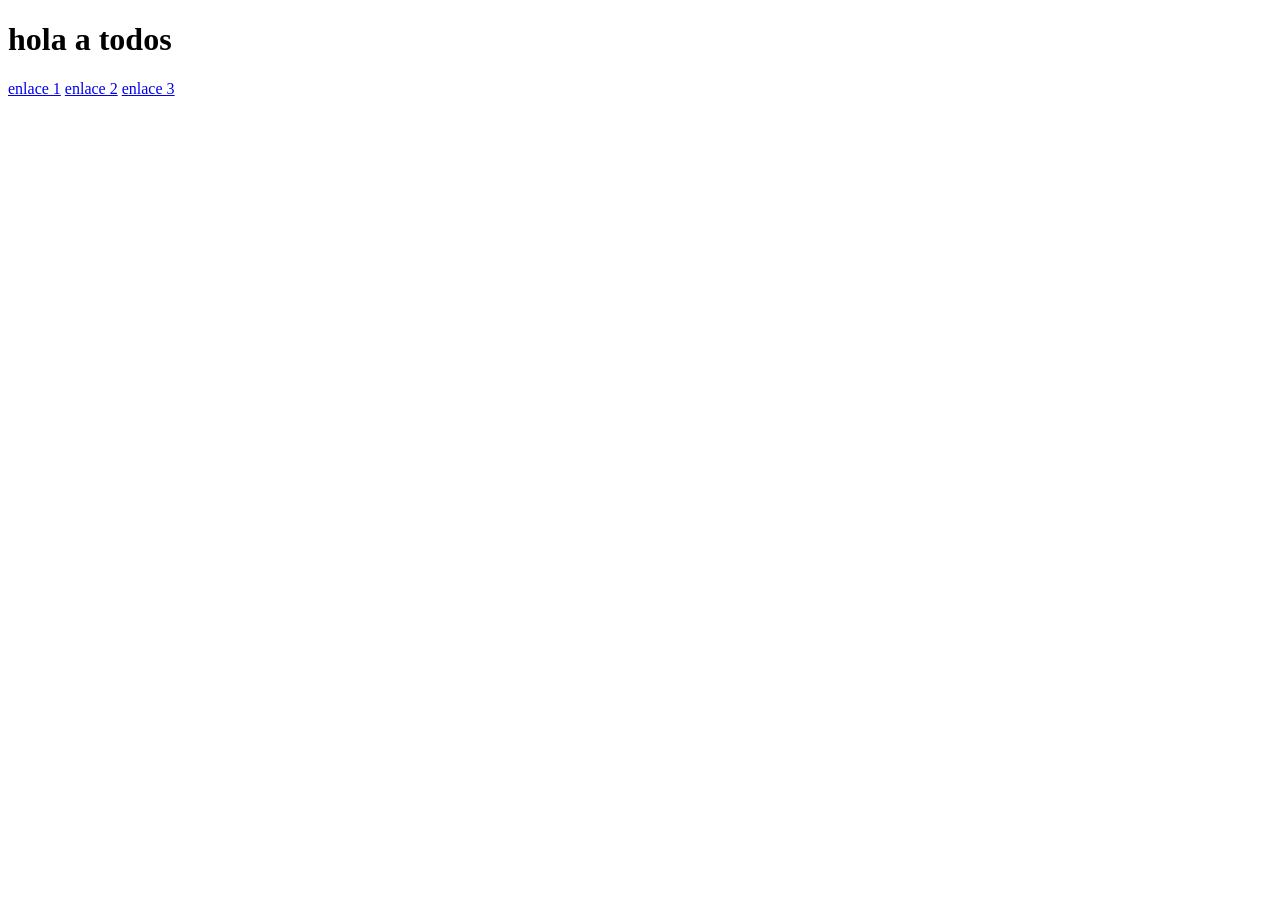
==== index.html @ fcb7e550 "Create index.html primer commit" ====
<!DOCTYPE html>
<html>
<head>
	<meta charset="utf-8">
	<meta http-equiv="X-UA-Compatible" content="IE=edge">
	<title></title>
	<link rel="stylesheet" href="">
</head>
<body>

	<h1>hola a todos</h1>
	<a href="#">enlace 1</a>
	<a href="#">enlace 2</a>
	<a href="#">enlace 3</a>

</body>
</html>
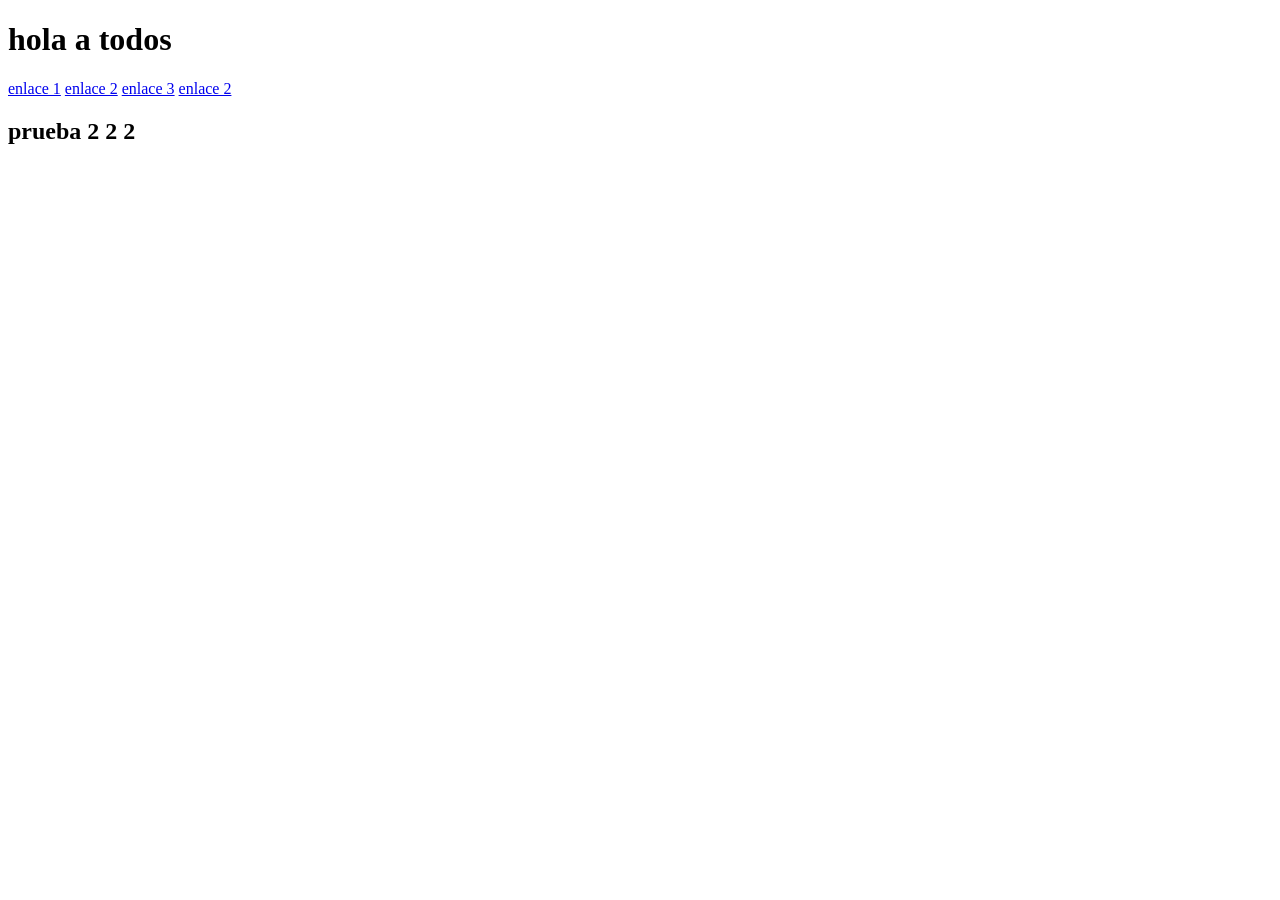
==== commit ff83380d: "Update index.html prueba 2 2" ====
--- a/index.html
+++ b/index.html
@@ -12,6 +12,8 @@
 	<a href="#">enlace 1</a>
 	<a href="#">enlace 2</a>
 	<a href="#">enlace 3</a>
+	<a href="#">enlace 2</a>
+	<h2>prueba 2 2  2</h2>
 
 </body>
 </html>
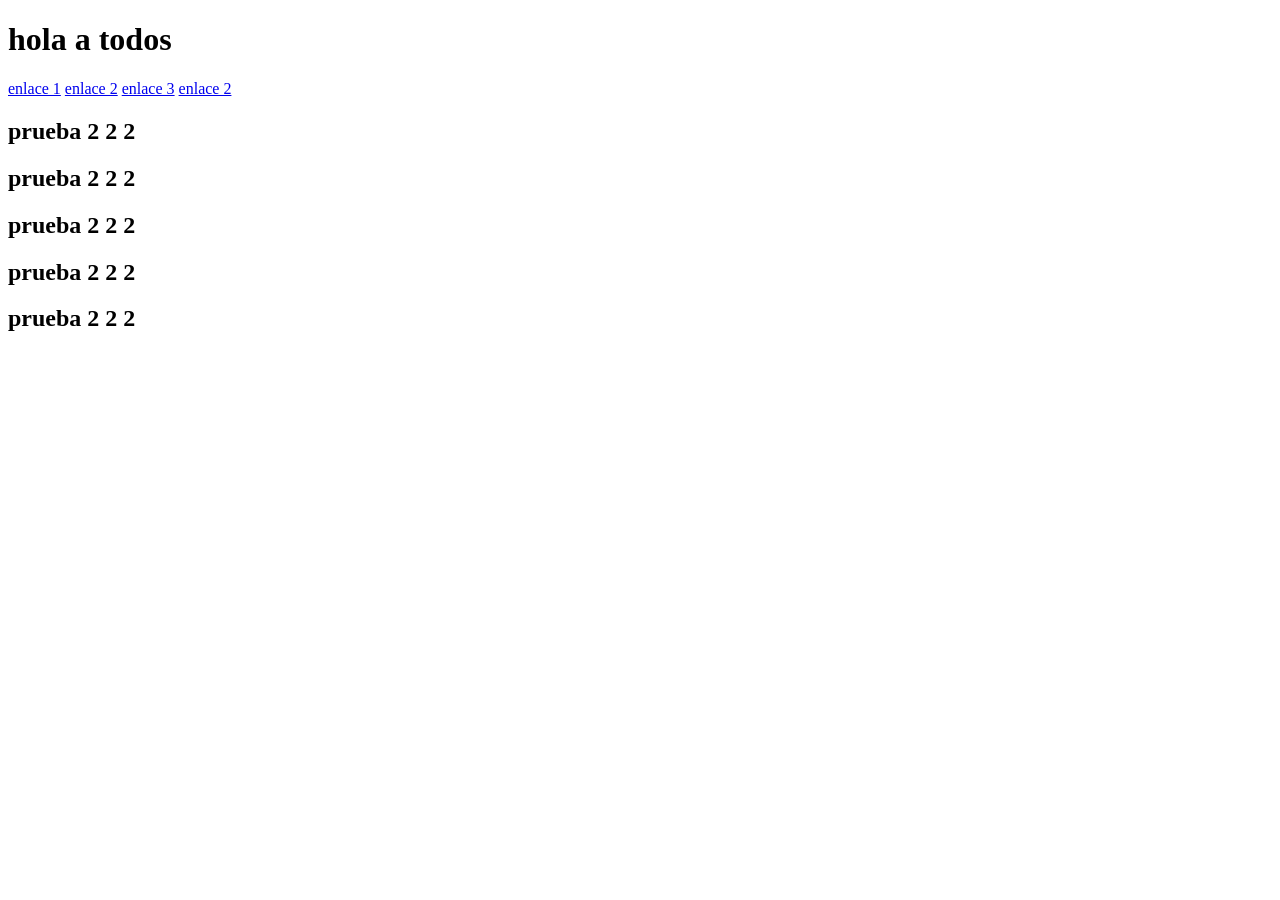
==== commit f175ba81: "agrege cosas" ====
--- a/index.html
+++ b/index.html
@@ -14,6 +14,10 @@
 	<a href="#">enlace 3</a>
 	<a href="#">enlace 2</a>
 	<h2>prueba 2 2  2</h2>
+	<h2>prueba 2 2  2</h2>
+	<h2>prueba 2 2  2</h2>
+	<h2>prueba 2 2  2</h2>
+	<h2>prueba 2 2  2</h2>
 
 </body>
 </html>
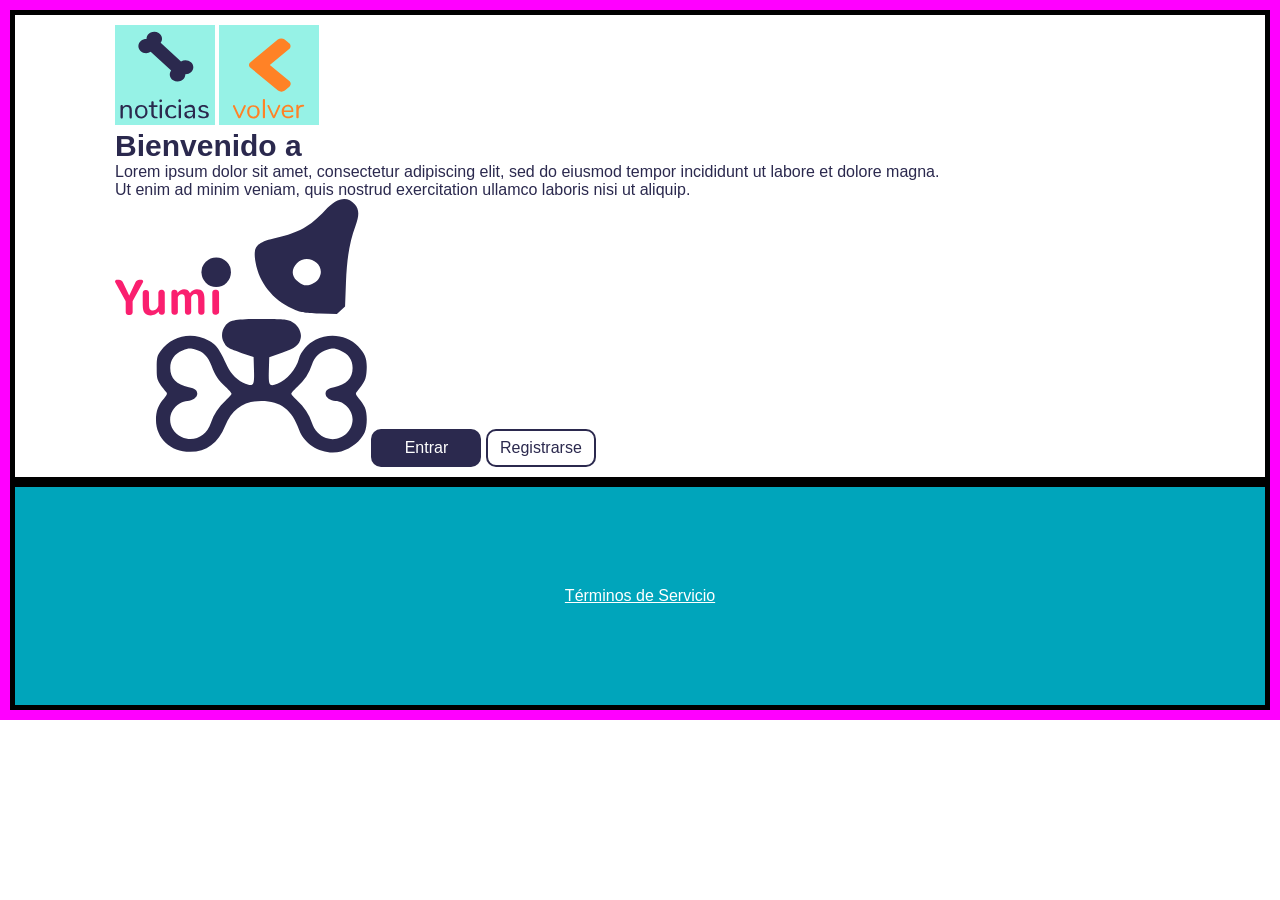
==== commit 83cfda37: "index estructura html" ====
--- a/index.html
+++ b/index.html
@@ -4,20 +4,31 @@
 	<meta charset="utf-8">
 	<meta http-equiv="X-UA-Compatible" content="IE=edge">
 	<title></title>
-	<link rel="stylesheet" href="">
+	<link rel="stylesheet" href="./css/style.css">
 </head>
 <body>
+	<div class="wrap">
 
-	<h1>hola a todos</h1>
-	<a href="#">enlace 1</a>
-	<a href="#">enlace 2</a>
-	<a href="#">enlace 3</a>
-	<a href="#">enlace 2</a>
-	<h2>prueba 2 2  2</h2>
-	<h2>prueba 2 2  2</h2>
-	<h2>prueba 2 2  2</h2>
-	<h2>prueba 2 2  2</h2>
-	<h2>prueba 2 2  2</h2>
+		<section class="block1">
 
+			<a href="" class="icon btn-a btn-news"></a>
+			<a href="" class="icon btn-a btn-back1"></a>
+
+			<h2>Bienvenido a</h2>
+			<p>Lorem ipsum dolor sit amet, consectetur adipiscing elit, sed do eiusmod tempor incididunt ut labore et dolore magna.</p>
+			<p>Ut enim ad minim veniam, quis nostrud exercitation ullamco laboris nisi ut aliquip.</p>
+
+			<img class="logo-v1" src="./img/element/logo.svg" alt="">
+
+			<a class="btn-1a" href="">Entrar</a>
+			<a class="btn-1b" href="">Registrarse</a>
+
+		</section>
+
+		<section class="block2">
+			<a class="link-1" href="">Términos de Servicio</a>
+		</section>
+
+	</div>
 </body>
 </html>
--- a/css/style.css
+++ b/css/style.css
@@ -0,0 +1,370 @@
+
+/*
+
+#2B294E morado
+#FA1F6F magenta
+#00A5BB cian
+#FF8226 naranja
+
+*/
+
+*{
+	margin:0;
+	padding:0;
+	border:0;
+	/*font-size: 0;*/
+	transition: all 0.3s ease;
+}
+
+body{
+	position: relative;
+	display: block;
+	width: auto;
+	background-color: #ffffff;
+	/*font-size: 0;*/
+	font-family: 'Nunito', sans-serif;
+	color: #2B294E;
+}
+
+h1{font-size: 40px;}
+h2{font-size: 30px;}
+h3{font-size: 26px;}
+h4{font-size: 20px;}
+h5{font-size: 16px;}
+h6{font-size: 14px;}
+
+p{font-size: 16px;}
+
+
+a{
+	color: #FA1F6F;
+	text-decoration: none;
+}
+
+a:hover{
+}
+
+
+input{
+	cursor: pointer;
+}
+
+.link-1{
+	color: #fff;
+	text-decoration: underline;
+}
+
+.link-1:hover{
+	color: #FA1F6F;
+}
+
+
+hr{
+	height: 1px;
+	background-color: #000;
+	margin: 20px;
+}
+
+
+.btn-1a{
+	position: relative;
+	display: inline-block;
+	width: 110px;
+	text-align: center;
+	padding: 10px 0;
+	font-size: 16px;
+	border-radius: 10px;
+	color: #fff;
+	background-color: #2B294E;
+}
+
+.btn-1a:hover{
+	background-color: #0F0E1E;
+}
+
+.btn-2a{
+	position: relative;
+	display: inline-block;
+	width: 110px;
+	text-align: center;
+	padding: 10px 0;
+	font-size: 16px;
+	border-radius: 10px;
+	color: #fff;
+	background-color: #FF8226;
+}
+
+.btn-2a:hover{
+	background-color: #A95517;
+}
+
+
+.btn-1b{
+	position: relative;
+	display: inline-block;
+	width: 110px;
+	text-align: center;
+	padding: 10px 0;
+	font-size: 16px;
+	border-radius: 10px;
+	color: #2B294E;
+	box-shadow: 0 0 0 2px #2B294E inset;
+}
+
+.btn-1b:hover{
+	color: #0F0E1E;
+	box-shadow: 0 0 0 4px #0F0E1E inset;
+}
+
+
+.btn-go{
+	position: relative;
+	display: inline-block;
+	padding: 20px 24px;
+	text-transform: uppercase;
+	font-size: 16px;
+	border-radius: 10px;
+	color: #fff;
+	background-color: #FA1F6F;
+}
+
+.btn-go:hover{
+	transform: scale(1.1,1.1);
+}
+
+
+
+.logo-v2{
+	background-color: #000;
+}
+
+/* icon base - - - - - */
+
+
+.icon{
+	position: relative;
+	display: inline-block;
+	background-size: 100% 100%;
+	background-position: center center;
+	background-color: #96F2E6;
+
+}
+
+.btn-a{
+	width: 100px;
+	height: 100px;
+}
+
+
+.btn-b{
+	width: 100px;
+	height: 100px;
+}
+
+/* menu a - - - - - */
+
+.btn-place      { background-image: url(../img/element/icon-menu-a-place.svg);}
+.btn-place:hover{ background-image: url(../img/element/icon-menu-a-place-hover.svg);}
+
+.btn-promo      { background-image: url(../img/element/icon-menu-a-promo.svg);}
+.btn-promo:hover{ background-image: url(../img/element/icon-menu-a-promo-hover.svg);}
+
+.btn-profile      { background-image: url(../img/element/icon-menu-a-profile.svg);}
+.btn-profile:hover{ background-image: url(../img/element/icon-menu-a-profile-hover.svg);}
+
+.btn-back2      { background-image: url(../img/element/icon-menu-a-back2.svg);}
+.btn-back2:hover{ background-image: url(../img/element/icon-menu-a-back2-hover.svg);}
+
+.btn-back1      { background-image: url(../img/element/icon-menu-a-back1.svg);}
+.btn-back1:hover{ background-image: url(../img/element/icon-menu-a-back1-hover.svg);}
+
+/* menu b - - - - - */
+
+.btn-walk      { background-image: url(../img/element/icon-menu-b-walk.svg);}
+.btn-walk:hover{ background-image: url(../img/element/icon-menu-b-walk-hover.svg);}
+
+.btn-taxi      { background-image: url(../img/element/icon-menu-b-taxi.svg);}
+.btn-taxi:hover{ background-image: url(../img/element/icon-menu-b-taxi-hover.svg);}
+
+.btn-car      { background-image: url(../img/element/icon-menu-b-car.svg);}
+.btn-car:hover{ background-image: url(../img/element/icon-menu-b-car-hover.svg);}
+
+.btn-bus      { background-image: url(../img/element/icon-menu-b-bus.svg);}
+.btn-bus:hover{ background-image: url(../img/element/icon-menu-b-bus-hover.svg);}
+
+/* menu social - - - - - */
+
+.btn-social{
+	width: 100px;
+	height: 100px;
+}
+
+.btn-twitter      { background-image: url(../img/element/icon-social-twitter.svg);}
+.btn-twitter:hover{ background-image: url(../img/element/icon-social-twitter-hover.svg);}
+
+.btn-instagram      { background-image: url(../img/element/icon-social-instagram.svg);}
+.btn-instagram:hover{ background-image: url(../img/element/icon-social-instagram-hover.svg);}
+
+.btn-facebook      { background-image: url(../img/element/icon-social-facebook.svg);}
+.btn-facebook:hover{ background-image: url(../img/element/icon-social-facebook-hover.svg);}
+
+
+/* menu extras and icons - - - - - */
+
+.btn-news {
+	width: 100px;
+	height: 100px;
+	background-image: url(../img/element/icon-extra-news.svg);
+}
+
+.btn-news:hover{
+	background-image: url(../img/element/icon-extra-news-hover.svg);
+}
+
+.btn-close{
+	width: 100px;
+	height: 100px;
+	background-image: url(../img/element/icon-extra-close.svg);
+}
+
+.btn-close:hover{
+	background-image: url(../img/element/icon-extra-close-hover.svg);
+}
+
+.icon-star-stroke{
+	width: 100px;
+	height: 100px;
+	background-image: url(../img/element/icon-extra-star-stroke.svg);
+}
+
+.icon-star-fill{
+	width: 100px;
+	height: 100px;
+	background-image: url(../img/element/icon-extra-star-fill.svg);
+}
+
+.icon-search{
+	width: 100px;
+	height: 100px;
+	background-image: url(../img/element/icon-extra-search.svg);
+}
+
+.icon-eye{
+	width: 100px;
+	height: 100px;
+	background-image: url(../img/element/icon-extra-eye.svg);
+}
+
+img{
+	/*width: 100%;*/
+}
+
+
+
+
+
+
+/*
+	#2B294E morado
+	#FA1F6F magenta
+	#00A5BB cian
+	#FF8226 naranja
+
+*/
+
+.form-1{
+	width: 300px;
+	border: 1px solid #eee;
+	padding: 10px;
+}
+
+
+input.field-1a{
+	margin-bottom: 30px;
+	color: #FA1F6F;
+	border-bottom: 1px solid #2B294E;
+	width: 100%;
+}
+
+input.field-1a::placeholder{
+	color: #FA1F6F;
+	opacity: 0.7;
+}
+
+
+
+
+label.tag-1a{
+	position: relative;
+	display: block;
+}
+
+
+
+
+
+.title-2{
+	color: #00A5BB;
+}
+
+
+
+
+
+
+
+
+
+
+
+
+
+/*
+
+#2B294E morado
+#FA1F6F magenta
+#00A5BB cian
+#FF8226 naranja
+
+*/
+
+.wrap{
+	position: relative;
+	display: block;
+	border: 10px solid #f0f;
+}
+
+
+.menu-a{
+	background-color: #FA1F6F;
+}
+
+
+
+
+
+
+.block1{
+	position: relative;
+	display: block;
+	padding: 10px 100px;
+	background-color: #ffffff;
+	border: 5px solid #000;
+}
+
+
+.block2{
+	position: relative;
+	display: block;
+	padding: 100px 50px;
+	background-color: #00A5BB;
+	border: 5px solid #000;
+	text-align: center;
+}
+
+
+
+
+
+
+
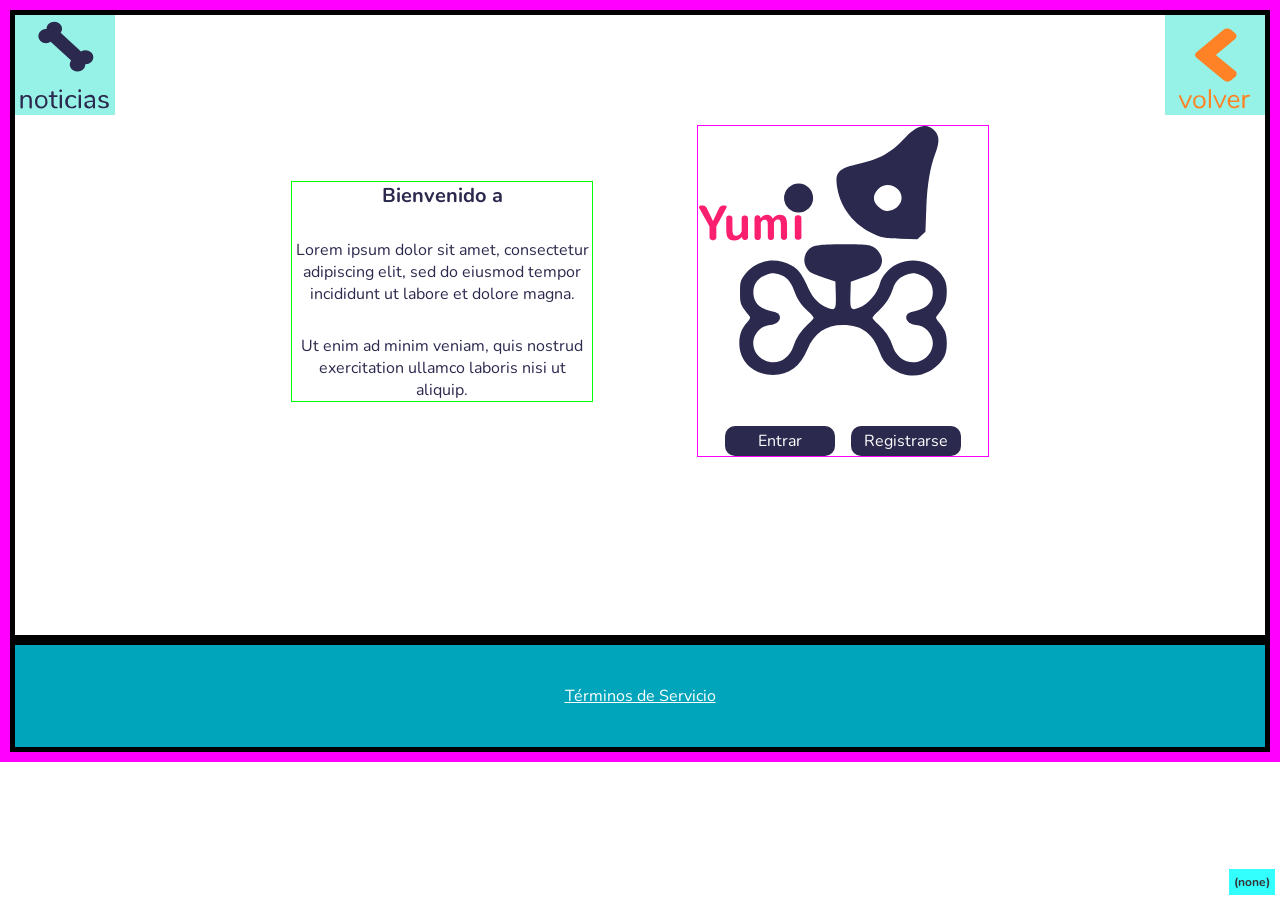
==== commit a5f8b838: "web-bienvenida dev web-bienvenida" ====
--- a/index.html
+++ b/index.html
@@ -5,24 +5,25 @@
 	<meta http-equiv="X-UA-Compatible" content="IE=edge">
 	<title></title>
 	<link rel="stylesheet" href="./css/style.css">
+	<link href="https://fonts.googleapis.com/css2?family=Nunito:ital,wght@0,200;0,400;0,800;1,200;1,400;1,800&display=swap" rel="stylesheet">
 </head>
 <body>
+	<div class="respo"></div>
 	<div class="wrap">
 
 		<section class="block1">
-
 			<a href="" class="icon btn-a btn-news"></a>
 			<a href="" class="icon btn-a btn-back1"></a>
-
-			<h2>Bienvenido a</h2>
-			<p>Lorem ipsum dolor sit amet, consectetur adipiscing elit, sed do eiusmod tempor incididunt ut labore et dolore magna.</p>
-			<p>Ut enim ad minim veniam, quis nostrud exercitation ullamco laboris nisi ut aliquip.</p>
-
-			<img class="logo-v1" src="./img/element/logo.svg" alt="">
-
-			<a class="btn-1a" href="">Entrar</a>
-			<a class="btn-1b" href="">Registrarse</a>
-
+			<div class="sub-block-1">
+				<h2>Bienvenido a</h2>
+				<p>Lorem ipsum dolor sit amet, consectetur adipiscing elit, sed do eiusmod tempor incididunt ut labore et dolore magna.</p>
+				<p>Ut enim ad minim veniam, quis nostrud exercitation ullamco laboris nisi ut aliquip.</p>
+			</div>
+			<div class="sub-block-2">
+				<img class="logo-v1" src="./img/element/logo.svg" alt="">
+				<a class="btn-1a" href="">Entrar</a>
+				<a class="btn-1a" href="">Registrarse</a>
+			</div>
 		</section>
 
 		<section class="block2">
--- a/css/style.css
+++ b/css/style.css
@@ -27,11 +27,11 @@
 }
 
 h1{font-size: 40px;}
-h2{font-size: 30px;}
-h3{font-size: 26px;}
-h4{font-size: 20px;}
-h5{font-size: 16px;}
-h6{font-size: 14px;}
+h2{font-size: 20px;}
+h3{font-size: 18px;}
+h4{font-size: 16px;}
+h5{font-size: 14px;}
+h6{font-size: 13px;}
 
 p{font-size: 16px;}
 
@@ -71,7 +71,7 @@
 	display: inline-block;
 	width: 110px;
 	text-align: center;
-	padding: 10px 0;
+	padding: 4px 0;
 	font-size: 16px;
 	border-radius: 10px;
 	color: #fff;
@@ -87,7 +87,7 @@
 	display: inline-block;
 	width: 110px;
 	text-align: center;
-	padding: 10px 0;
+	padding: 4px 0;
 	font-size: 16px;
 	border-radius: 10px;
 	color: #fff;
@@ -104,7 +104,7 @@
 	display: inline-block;
 	width: 110px;
 	text-align: center;
-	padding: 10px 0;
+	padding: 4px 0;
 	font-size: 16px;
 	border-radius: 10px;
 	color: #2B294E;
@@ -175,6 +175,7 @@
 .btn-back2      { background-image: url(../img/element/icon-menu-a-back2.svg);}
 .btn-back2:hover{ background-image: url(../img/element/icon-menu-a-back2-hover.svg);}
 
+.btn-back1{ position: absolute; top: 0; right: 0; }
 .btn-back1      { background-image: url(../img/element/icon-menu-a-back1.svg);}
 .btn-back1:hover{ background-image: url(../img/element/icon-menu-a-back1-hover.svg);}
 
@@ -212,6 +213,9 @@
 /* menu extras and icons - - - - - */
 
 .btn-news {
+	position: absolute;
+	top: 0;
+	left: 0;
 	width: 100px;
 	height: 100px;
 	background-image: url(../img/element/icon-extra-news.svg);
@@ -342,29 +346,300 @@
 
 
 
-
-
 .block1{
 	position: relative;
 	display: block;
 	padding: 10px 100px;
 	background-color: #ffffff;
 	border: 5px solid #000;
+	text-align: center;
+	height: 600px;
+	overflow: hidden;
 }
 
 
 .block2{
 	position: relative;
 	display: block;
-	padding: 100px 50px;
+	padding: 40px 50px;
 	background-color: #00A5BB;
 	border: 5px solid #000;
 	text-align: center;
 }
 
-
-
-
-
-
-
+.sub-block-1{
+	border: 1px solid #0f0;
+	display: inline-block;
+	position: relative;
+	vertical-align: middle;
+	margin: 100px 50px 0;
+}
+
+.sub-block-2{
+	border: 1px solid #f0f;
+	display: inline-block;
+	position: relative;
+	vertical-align: middle;
+	margin: 100px 50px 0;
+}
+
+.sub-block-1 p {
+	max-width: 300px;
+	margin-top: 30px;
+}
+
+
+.sub-block-2 .btn-1a {
+	width: 110px;
+	margin: 30px 6px 0;
+}
+
+.sub-block-2 .logo-v1{
+	display: block;
+	width: 250px;
+	height: 250px;
+	margin-bottom: 20px;
+	margin-right: 40px;
+}
+
+
+
+
+
+
+
+
+
+
+
+
+
+
+
+
+
+
+
+
+
+
+
+
+
+
+
+
+
+
+
+
+
+/* media queries */
+
+
+
+
+
+
+
+
+
+
+
+
+
+
+
+
+
+
+
+
+/* @media Media queries - - - - - - - - - - - - - - - - - - - - */
+
+.respo:before {z-index:1000;width:auto;bottom:5px;right:5px;position: fixed;padding: 5px;color:#000;font-size: 12px;font-weight: 700;transition: all 1s ease;opacity: 0.8;}
+.respo:before {content: "(none)";background: cyan;}
+
+/* 980px min - Large desktop - - - - - - - - - - */
+@media (min-width: 980px) {
+
+}
+
+/* 980px max - Large desktop - - - - - - - - - - */
+@media (max-width: 980px) {
+	.respo:before {content: "(max-width: 980px)";background:magenta;}
+
+	.page{
+		left: 5%;
+		margin-left: 0;
+		width: 90%;
+	}
+
+}
+
+/* 980px max - portrait */
+@media (max-width: 980px) and (orientation:portrait) {
+	.respo:before {content: "(max-width: 980px portrait)";transform: rotate(90deg); transform-origin: top right;}
+
+}
+
+/* 980px max - landscape */
+@media (max-width: 980px) and (orientation:landscape) {
+	.respo:before {content: "(max-width: 980px landscape)";transform: rotate(0deg);}
+
+}
+
+/* 768px max - Landscape phone to portrait tablet - - - - - - - - - - */
+@media (max-width: 768px) {
+	.respo:before {content: "(max-width: 768px)"; background: yellow;}
+
+	html {
+		font-size: 16px;
+	}
+
+	.illus{
+		display: block;
+		width: 100%;
+	}
+
+	.col_50{
+		display: block;
+		left: 0;
+		margin: 0 auto;
+		position: relative;
+		text-align: center;
+		width: 100%;
+	}
+
+	.col_50 p{
+		display: block;
+		left: 0;
+		margin: 0 auto;
+		position: relative;
+		text-align: center;
+	}
+
+	.three .vid{
+		height: 400px;
+	}
+
+	.list_one li{
+		margin: 10px auto;
+		text-align: center;
+	}
+
+	.logo_l{
+		left: 0;
+		margin-left: 0;
+		width: 100%;
+	}
+
+	.more{
+		height: 100px;
+		left: 10%;
+		margin-bottom: 50px;
+		margin-left: 0;
+		margin-top: 50px;
+		padding: 1%;
+		width: 80%;
+	}
+
+	.more a{
+		font-size: 32px;
+		font-weight: 700;
+		left: 50px;
+		top: 0;
+	}
+
+	.more a:hover{
+		font-size: 42px;
+		left: 10px;
+		top: 10px;
+	}
+
+}
+
+/* 768px max - portrait */
+@media (max-width: 768px) and (orientation:portrait) {
+	.respo:before {content: "(max-width: 768px portrait)"; transform: rotate(90deg); transform-origin: top right;}
+}
+
+/* 768px max - landscape */
+@media (max-width: 768px) and (orientation:landscape) {
+	.respo:before {content: "(max-width: 768px landscape)"; transform: rotate(0deg);}
+}
+
+
+
+
+
+
+
+/* 480px Landscape phones and down - - - - - - - - - - - - - - - - - - - - */
+@media (max-width: 480px) {
+	.respo:before { content: "(max-width: 480px)"; background: grey;}
+
+	html {
+		font-size: 18px;
+	}
+
+	.illus{
+		display: block;
+		height: auto;
+		text-align: left;
+		width: 100%;
+	}
+
+	.photo{
+		display: block;
+		height: auto;
+		position: relative;
+		width: 100%;
+	}
+
+	.photo a img{
+		display: block;
+		height: auto;
+		position: relative;
+		width: 100%;
+	}
+
+	.der .descrip,
+	.izq .descrip{
+		display: block;
+		height: auto;
+		left: 0;
+		margin-bottom: -30px;
+		margin: 0;
+		padding: 10px;
+		position: relative;
+		top: 0;
+		width: 100%;
+	}
+
+	.illus.der{
+		text-align: right;
+	}
+
+	.col_50{
+		width: 100%;
+
+	}
+
+	header .page{
+		padding-bottom: 200px;
+	}
+
+}
+
+/* 480px max - portrait */
+@media (max-width: 480px) and (orientation:portrait) {
+	.respo:before {content: "(max-width: 480px portrait)"; transform: rotate(90deg); transform-origin: top right;}
+}
+
+/* 480px max - landscape */
+@media (max-width: 480px) and (orientation:landscape) {
+	.respo:before {content: "(max-width: 480px landscape)";transform: rotate(0deg);}
+}
+
+/* END - - - - - - - - - - - - - - - - - - - - */
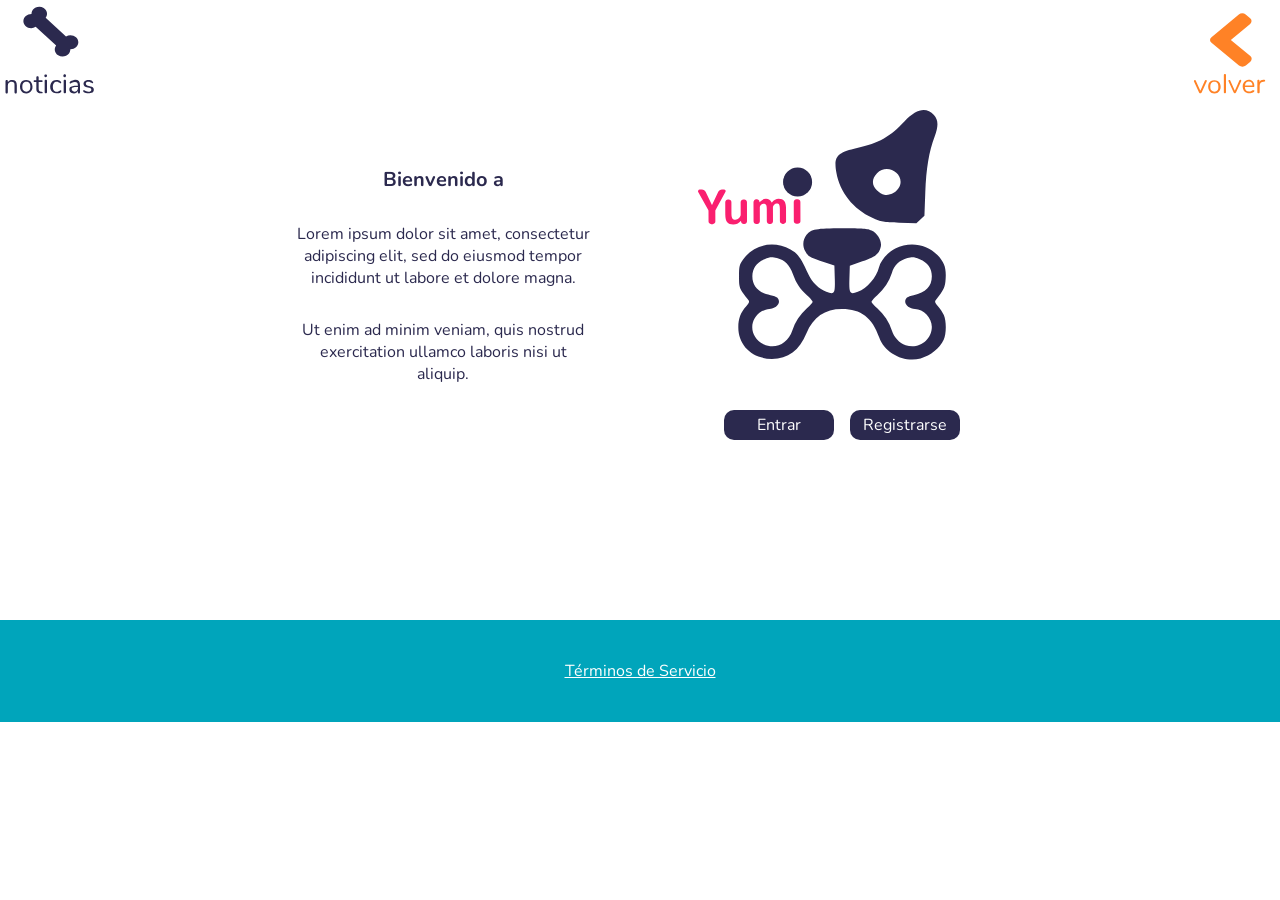
==== commit f085a259: "separé estilo de desarrollo de la hoja de estilo principal" ====
--- a/index.html
+++ b/index.html
@@ -5,28 +5,33 @@
 	<meta http-equiv="X-UA-Compatible" content="IE=edge">
 	<title></title>
 	<link rel="stylesheet" href="./css/style.css">
+	<!-- <link rel="stylesheet" href="./css/dev.css"> -->
 	<link href="https://fonts.googleapis.com/css2?family=Nunito:ital,wght@0,200;0,400;0,800;1,200;1,400;1,800&display=swap" rel="stylesheet">
 </head>
 <body>
 	<div class="respo"></div>
 	<div class="wrap">
 
-		<section class="block1">
+		<section class="area1">
 			<a href="" class="icon btn-a btn-news"></a>
 			<a href="" class="icon btn-a btn-back1"></a>
-			<div class="sub-block-1">
+			<div class="block1">
 				<h2>Bienvenido a</h2>
 				<p>Lorem ipsum dolor sit amet, consectetur adipiscing elit, sed do eiusmod tempor incididunt ut labore et dolore magna.</p>
 				<p>Ut enim ad minim veniam, quis nostrud exercitation ullamco laboris nisi ut aliquip.</p>
+
+				<div class="slide">
+					
+				</div>
 			</div>
-			<div class="sub-block-2">
+			<div class="block2">
 				<img class="logo-v1" src="./img/element/logo.svg" alt="">
 				<a class="btn-1a" href="">Entrar</a>
 				<a class="btn-1a" href="">Registrarse</a>
 			</div>
 		</section>
 
-		<section class="block2">
+		<section class="area2">
 			<a class="link-1" href="">Términos de Servicio</a>
 		</section>
 
--- a/css/style.css
+++ b/css/style.css
@@ -14,6 +14,7 @@
 	border:0;
 	/*font-size: 0;*/
 	transition: all 0.3s ease;
+
 }
 
 body{
@@ -25,6 +26,7 @@
 	font-family: 'Nunito', sans-serif;
 	color: #2B294E;
 }
+
 
 h1{font-size: 40px;}
 h2{font-size: 20px;}
@@ -146,7 +148,6 @@
 	display: inline-block;
 	background-size: 100% 100%;
 	background-position: center center;
-	background-color: #96F2E6;
 
 }
 
@@ -258,6 +259,27 @@
 	height: 100px;
 	background-image: url(../img/element/icon-extra-eye.svg);
 }
+
+
+
+
+
+/* - - - - - - - - - - - */
+
+.btn-slide{
+	position: relative;
+	display: inline;
+	width: 20px;
+	height: 20px;
+	margin: 20px;
+}
+
+.btn-twitter      { background-image: url(../img/element/icon-social-twitter.svg);}
+.btn-twitter:hover{ background-image: url(../img/element/icon-social-twitter-hover.svg);}
+
+/* - - - - - - - - - - - */
+
+
 
 img{
 	/*width: 100%;*/
@@ -335,66 +357,59 @@
 .wrap{
 	position: relative;
 	display: block;
-	border: 10px solid #f0f;
 }
 
 
 .menu-a{
-	background-color: #FA1F6F;
-}
-
-
-
-
-.block1{
+}
+
+
+
+
+.area1{
 	position: relative;
 	display: block;
 	padding: 10px 100px;
-	background-color: #ffffff;
-	border: 5px solid #000;
 	text-align: center;
 	height: 600px;
 	overflow: hidden;
 }
 
 
-.block2{
+.area2{
 	position: relative;
 	display: block;
 	padding: 40px 50px;
 	background-color: #00A5BB;
-	border: 5px solid #000;
 	text-align: center;
 }
 
-.sub-block-1{
-	border: 1px solid #0f0;
+.block1{
 	display: inline-block;
 	position: relative;
 	vertical-align: middle;
 	margin: 100px 50px 0;
 }
 
-.sub-block-2{
-	border: 1px solid #f0f;
+.block2{
 	display: inline-block;
 	position: relative;
 	vertical-align: middle;
 	margin: 100px 50px 0;
 }
 
-.sub-block-1 p {
+.block1 p {
 	max-width: 300px;
 	margin-top: 30px;
 }
 
 
-.sub-block-2 .btn-1a {
+.block2 .btn-1a {
 	width: 110px;
 	margin: 30px 6px 0;
 }
 
-.sub-block-2 .logo-v1{
+.block2 .logo-v1{
 	display: block;
 	width: 250px;
 	height: 250px;
@@ -431,215 +446,3 @@
 
 
 
-
-
-
-/* media queries */
-
-
-
-
-
-
-
-
-
-
-
-
-
-
-
-
-
-
-
-
-/* @media Media queries - - - - - - - - - - - - - - - - - - - - */
-
-.respo:before {z-index:1000;width:auto;bottom:5px;right:5px;position: fixed;padding: 5px;color:#000;font-size: 12px;font-weight: 700;transition: all 1s ease;opacity: 0.8;}
-.respo:before {content: "(none)";background: cyan;}
-
-/* 980px min - Large desktop - - - - - - - - - - */
-@media (min-width: 980px) {
-
-}
-
-/* 980px max - Large desktop - - - - - - - - - - */
-@media (max-width: 980px) {
-	.respo:before {content: "(max-width: 980px)";background:magenta;}
-
-	.page{
-		left: 5%;
-		margin-left: 0;
-		width: 90%;
-	}
-
-}
-
-/* 980px max - portrait */
-@media (max-width: 980px) and (orientation:portrait) {
-	.respo:before {content: "(max-width: 980px portrait)";transform: rotate(90deg); transform-origin: top right;}
-
-}
-
-/* 980px max - landscape */
-@media (max-width: 980px) and (orientation:landscape) {
-	.respo:before {content: "(max-width: 980px landscape)";transform: rotate(0deg);}
-
-}
-
-/* 768px max - Landscape phone to portrait tablet - - - - - - - - - - */
-@media (max-width: 768px) {
-	.respo:before {content: "(max-width: 768px)"; background: yellow;}
-
-	html {
-		font-size: 16px;
-	}
-
-	.illus{
-		display: block;
-		width: 100%;
-	}
-
-	.col_50{
-		display: block;
-		left: 0;
-		margin: 0 auto;
-		position: relative;
-		text-align: center;
-		width: 100%;
-	}
-
-	.col_50 p{
-		display: block;
-		left: 0;
-		margin: 0 auto;
-		position: relative;
-		text-align: center;
-	}
-
-	.three .vid{
-		height: 400px;
-	}
-
-	.list_one li{
-		margin: 10px auto;
-		text-align: center;
-	}
-
-	.logo_l{
-		left: 0;
-		margin-left: 0;
-		width: 100%;
-	}
-
-	.more{
-		height: 100px;
-		left: 10%;
-		margin-bottom: 50px;
-		margin-left: 0;
-		margin-top: 50px;
-		padding: 1%;
-		width: 80%;
-	}
-
-	.more a{
-		font-size: 32px;
-		font-weight: 700;
-		left: 50px;
-		top: 0;
-	}
-
-	.more a:hover{
-		font-size: 42px;
-		left: 10px;
-		top: 10px;
-	}
-
-}
-
-/* 768px max - portrait */
-@media (max-width: 768px) and (orientation:portrait) {
-	.respo:before {content: "(max-width: 768px portrait)"; transform: rotate(90deg); transform-origin: top right;}
-}
-
-/* 768px max - landscape */
-@media (max-width: 768px) and (orientation:landscape) {
-	.respo:before {content: "(max-width: 768px landscape)"; transform: rotate(0deg);}
-}
-
-
-
-
-
-
-
-/* 480px Landscape phones and down - - - - - - - - - - - - - - - - - - - - */
-@media (max-width: 480px) {
-	.respo:before { content: "(max-width: 480px)"; background: grey;}
-
-	html {
-		font-size: 18px;
-	}
-
-	.illus{
-		display: block;
-		height: auto;
-		text-align: left;
-		width: 100%;
-	}
-
-	.photo{
-		display: block;
-		height: auto;
-		position: relative;
-		width: 100%;
-	}
-
-	.photo a img{
-		display: block;
-		height: auto;
-		position: relative;
-		width: 100%;
-	}
-
-	.der .descrip,
-	.izq .descrip{
-		display: block;
-		height: auto;
-		left: 0;
-		margin-bottom: -30px;
-		margin: 0;
-		padding: 10px;
-		position: relative;
-		top: 0;
-		width: 100%;
-	}
-
-	.illus.der{
-		text-align: right;
-	}
-
-	.col_50{
-		width: 100%;
-
-	}
-
-	header .page{
-		padding-bottom: 200px;
-	}
-
-}
-
-/* 480px max - portrait */
-@media (max-width: 480px) and (orientation:portrait) {
-	.respo:before {content: "(max-width: 480px portrait)"; transform: rotate(90deg); transform-origin: top right;}
-}
-
-/* 480px max - landscape */
-@media (max-width: 480px) and (orientation:landscape) {
-	.respo:before {content: "(max-width: 480px landscape)";transform: rotate(0deg);}
-}
-
-/* END - - - - - - - - - - - - - - - - - - - - */
--- a/css/dev.css
+++ b/css/dev.css
@@ -0,0 +1,71 @@
+
+/*
+lines for visulisaichon
+
+*/
+
+.wrap{ border: 10px solid #777; }
+
+h1{box-shadow: 0px 0 0 5px #0009FF inset;}
+h2{box-shadow: 0px 0 0 5px #00EEFF inset;}
+h3{box-shadow: 0px 0 0 5px #00FF75 inset;}
+h4{box-shadow: 0px 0 0 5px #99FF30 inset;}
+h5{box-shadow: 0px 0 0 5px #FFB500 inset;}
+h6{box-shadow: 0px 0 0 5px #FF4A00 inset;}
+
+p{box-shadow: 0px 0 0 5px #0009FF inset;}
+a{}
+
+input{}
+
+.link-1{}
+
+
+.logo-v1{}
+.icon{
+	border: 5px solid #E3B;
+}
+
+.btn-place,
+.btn-promo,
+.btn-profile,
+.btn-back2,
+.btn-back1,
+
+.btn-walk,
+.btn-taxi,
+.btn-car,
+.btn-bus,
+.btn-social,
+
+.btn-twitter,
+.btn-instagram,
+.btn-facebook,
+
+.btn-news,
+.icon-star-stroke,
+.icon-star-fill,
+.icon-search,
+.icon-eye{ border: 10px solid #777;}
+
+img{}
+
+
+.form-1{}
+
+input.field-1a{}
+label.tag-1a{}
+.title-2{}
+
+.wrap{}
+.menu-a{}
+
+.area1{border: 10px solid #ddd;}
+.area2{border: 10px solid #34E;}
+
+.block1{border: 10px solid #ddd;}
+.block2{border: 10px solid #ddd;}
+
+.sub-block-2 .btn-1a {}
+.sub-block-2 .logo-v1{}
+
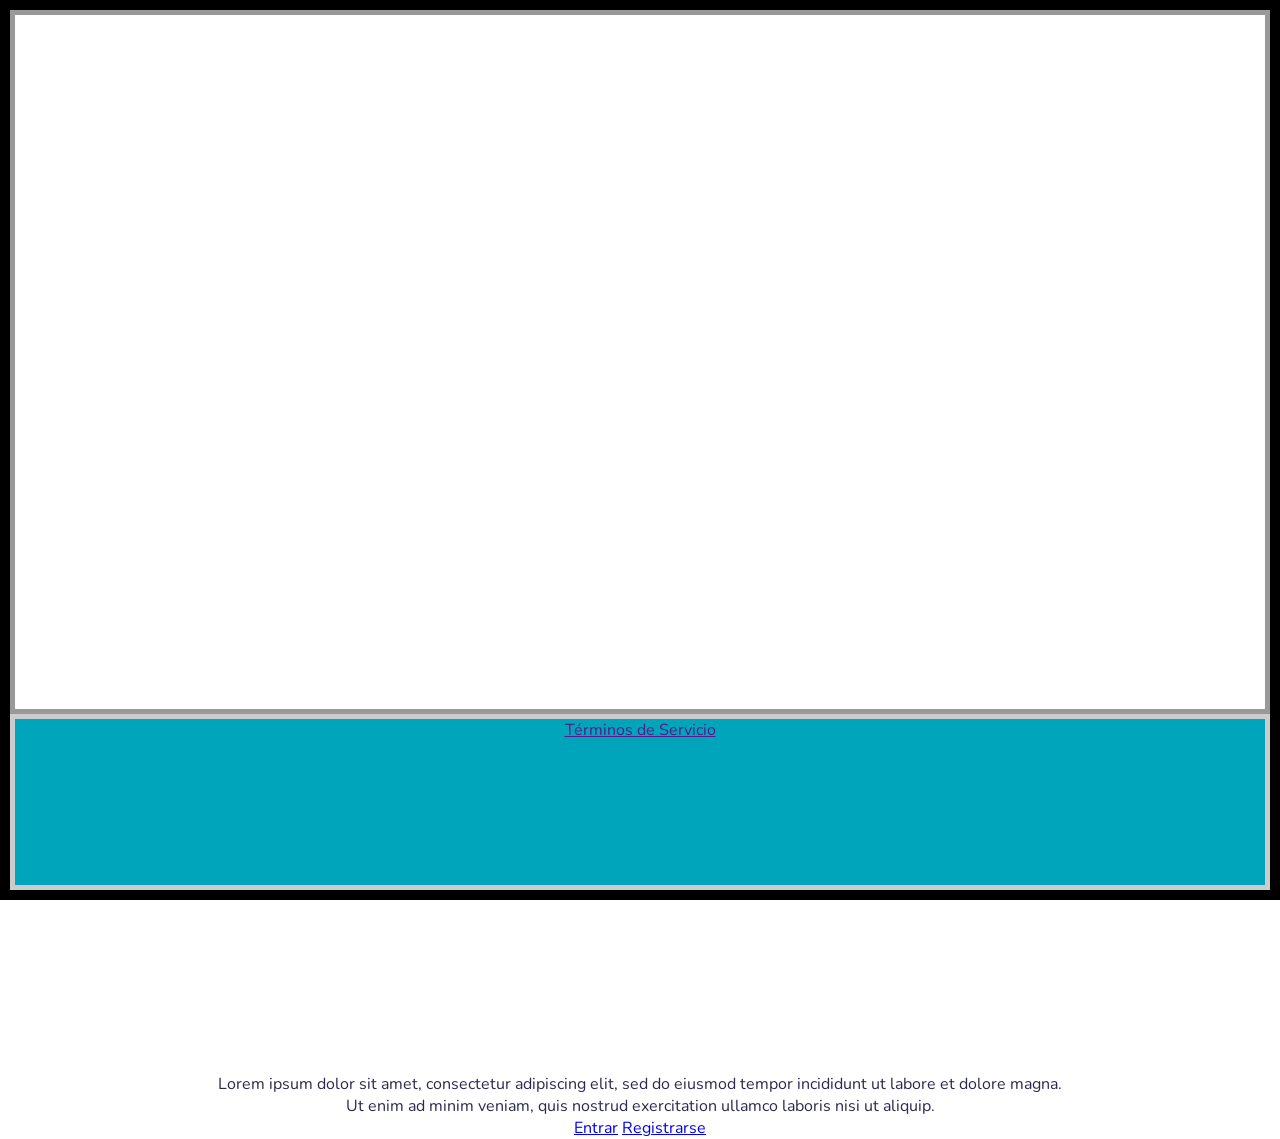
==== commit cc36c2fd: "estructure all pages" ====
--- a/index.html
+++ b/index.html
@@ -5,33 +5,45 @@
 	<meta http-equiv="X-UA-Compatible" content="IE=edge">
 	<title></title>
 	<link rel="stylesheet" href="./css/style.css">
-	<!-- <link rel="stylesheet" href="./css/dev.css"> -->
+	<!--<link rel="stylesheet" href="./css/dev.css">-->
 	<link href="https://fonts.googleapis.com/css2?family=Nunito:ital,wght@0,200;0,400;0,800;1,200;1,400;1,800&display=swap" rel="stylesheet">
+	<script src="https://cdnjs.cloudflare.com/ajax/libs/jquery/1.7.2/jquery.min.js"></script>
+	<script src="./js/slider.js"></script>
 </head>
-<body>
+
+<body class="full">
+	
 	<div class="respo"></div>
 	<div class="wrap">
 
-		<section class="area1">
-			<a href="" class="icon btn-a btn-news"></a>
-			<a href="" class="icon btn-a btn-back1"></a>
-			<div class="block1">
-				<h2>Bienvenido a</h2>
+		<section class="area-a-80">
+			<div id="slider">
+				<div class="slidesContainer">
+					<!-- pantalla 1 -->
+					<div class="slide">
+						<p>Lorem ipsum dolor sit amet</p>
+					</div>
+					<!-- pantalla 2 -->
+		    		<div class="slide">
+		    			<img src="./img/slider/slide2.jpg" alt="" />
+		    		</div>	
+		    		<!-- pantalla 3 -->
+					<div class="slide">
+						<img src="./img/slider/slide3.jpg" alt="" />
+					</div>
+				</div> 
+			</div>
+			<div class="presentation">
 				<p>Lorem ipsum dolor sit amet, consectetur adipiscing elit, sed do eiusmod tempor incididunt ut labore et dolore magna.</p>
 				<p>Ut enim ad minim veniam, quis nostrud exercitation ullamco laboris nisi ut aliquip.</p>
-
-				<div class="slide">
-					
+				<div class="block-enter">
+					<a class="btn-1a" href="./login.html">Entrar</a>
+					<a class="btn-1b" href="./register.html">Registrarse</a>
 				</div>
-			</div>
-			<div class="block2">
-				<img class="logo-v1" src="./img/element/logo.svg" alt="">
-				<a class="btn-1a" href="">Entrar</a>
-				<a class="btn-1a" href="">Registrarse</a>
 			</div>
 		</section>
 
-		<section class="area2">
+		<section class="foot-a-20">
 			<a class="link-1" href="">Términos de Servicio</a>
 		</section>
 
--- a/css/style.css
+++ b/css/style.css
@@ -1,4 +1,3 @@
-
 /*
 
 #2B294E morado
@@ -14,134 +13,200 @@
 	border:0;
 	/*font-size: 0;*/
 	transition: all 0.3s ease;
-
+	box-sizing: border-box;
 }
 
 body{
-	position: relative;
-	display: block;
-	width: auto;
-	background-color: #ffffff;
+	background-color: #fff;
 	/*font-size: 0;*/
 	font-family: 'Nunito', sans-serif;
 	color: #2B294E;
-}
-
-
-h1{font-size: 40px;}
-h2{font-size: 20px;}
-h3{font-size: 18px;}
-h4{font-size: 16px;}
-h5{font-size: 14px;}
-h6{font-size: 13px;}
-
-p{font-size: 16px;}
-
-
-a{
+	display: block;
+	width: 100%;
+}
+
+body.full{
+	position: absolute;
+	height: 100%;
+}
+
+body.page{
+	position: relative;
+	height: auto;
+}
+
+.wrap{
+	position: relative;
+	display: inline-block;
+	top: 0;
+	left:0;
+	width: 100%;
+	height: 100%;
+	border: 10px solid #000;
+}
+
+.area-a-80{
+	position: relative;
+	display: block;
+	top: 0;
+	left: 0;
+	text-align: center;
+	width: 100%;
+	height: 80%;
+	border: 5px solid #999;
+}
+
+.area-b-90{
+	position: relative;
+	display: block;
+	top: 0;
+	left: 0;
+	text-align: center;
+	width: 100%;
+	height: 90%;
+	border: 5px solid #999;
+}
+
+.area-c{
+	position: relative;
+	display: block;
+	top: 0;
+	left: 0;
+	text-align: center;
+	width: 100%;
+	height: auto;
+	border: 5px solid #999;
+}
+
+.foot-a-20{
+	position: relative;
+	display: block;
+	top: 0;
+	left: 0;
+
+	background-color: #00A5BB;
+	text-align: center;
+	height: 20%;
+	width: 100%;
+	border: 5px solid #ccc;
+}
+
+.foot-b-10{
+	position: relative;
+	display: block;
+	top: 0;
+	left: 0;
+
+	background-color: #00A5BB;
+	text-align: center;
+	height: 10%;
+	width: 100%;
+	border: 5px solid #ccc;
+}
+
+.foot-c{
+	position: relative;
+	display: block;
+	top: 0;
+	left: 0;
+	background-color: #eee;
+	text-align: center;
+	height: 50px;
+	width: 100%;
+	border: 5px solid #ccc;
+}
+
+
+
+.area-profile{
+	position: relative;
+	display: inline-block;
+	width: 500px;
+	border: 1px solid #000;
+	margin: 50px 100px;
+}
+
+
+.nav-main{
+	background-color: #f07;
+}
+
+.nav-main ul li{
+	display: inline-block;
+	margin: 5px 15px;
+}
+
+
+
+.profile-infomation,
+.profile-photos,
+.profile-places{
+	position: relative;
+	display: inline-block;
+	width: 500px;
+	margin: 10px auto;
+	padding: 10px 30px;
+	border: 2px solid #2B294E;
+	border-radius: 12px;
+	background-color: #fff;
+}
+
+.profile-photo{}
+.profile-places{}
+
+.profile-infomation img{
+	position: relative;
+	margin-top: -65px;
+	margin-left: -65px;
+	width: 110px;
+	height: 110px;
+	border: 2px solid #2B294E;
+	border-radius: 65px;
+}
+.profile-photos li{
+	position: relative;
+	display: inline-block;
+	height: 90px;
+}
+.profile-photos img{
+	position: relative;
+	display: inline-block;
+	height: 100%;
+	border-radius: 6px;
+}
+.profile-places{}
+.profile-places ul{
+	list-style-position: inside;
 	color: #FA1F6F;
+}
+
+
+
+
+.area-profile-head-image{
+	position: fixed;
+	display: block;
+	width: 750px;
+	height: 100%;
+	border: 1px solid #000;
+	top: 0;
+	margin-left:400px;
+	z-index: -200;
+	overflow: hidden;
+}
+
+.area-profile-head-image img{
+	height:100%;
+	width: 750px;
+	margin-left:-0px;
+}
+
+
+
+.link-a{
 	text-decoration: none;
-}
-
-a:hover{
-}
-
-
-input{
-	cursor: pointer;
-}
-
-.link-1{
-	color: #fff;
-	text-decoration: underline;
-}
-
-.link-1:hover{
 	color: #FA1F6F;
 }
-
-
-hr{
-	height: 1px;
-	background-color: #000;
-	margin: 20px;
-}
-
-
-.btn-1a{
-	position: relative;
-	display: inline-block;
-	width: 110px;
-	text-align: center;
-	padding: 4px 0;
-	font-size: 16px;
-	border-radius: 10px;
-	color: #fff;
-	background-color: #2B294E;
-}
-
-.btn-1a:hover{
-	background-color: #0F0E1E;
-}
-
-.btn-2a{
-	position: relative;
-	display: inline-block;
-	width: 110px;
-	text-align: center;
-	padding: 4px 0;
-	font-size: 16px;
-	border-radius: 10px;
-	color: #fff;
-	background-color: #FF8226;
-}
-
-.btn-2a:hover{
-	background-color: #A95517;
-}
-
-
-.btn-1b{
-	position: relative;
-	display: inline-block;
-	width: 110px;
-	text-align: center;
-	padding: 4px 0;
-	font-size: 16px;
-	border-radius: 10px;
-	color: #2B294E;
-	box-shadow: 0 0 0 2px #2B294E inset;
-}
-
-.btn-1b:hover{
-	color: #0F0E1E;
-	box-shadow: 0 0 0 4px #0F0E1E inset;
-}
-
-
-.btn-go{
-	position: relative;
-	display: inline-block;
-	padding: 20px 24px;
-	text-transform: uppercase;
-	font-size: 16px;
-	border-radius: 10px;
-	color: #fff;
-	background-color: #FA1F6F;
-}
-
-.btn-go:hover{
-	transform: scale(1.1,1.1);
-}
-
-
-
-.logo-v2{
-	background-color: #000;
-}
-
-/* icon base - - - - - */
-
 
 .icon{
 	position: relative;
@@ -152,297 +217,15 @@
 }
 
 .btn-a{
-	width: 100px;
-	height: 100px;
-}
-
-
-.btn-b{
-	width: 100px;
-	height: 100px;
-}
-
-/* menu a - - - - - */
-
-.btn-place      { background-image: url(../img/element/icon-menu-a-place.svg);}
-.btn-place:hover{ background-image: url(../img/element/icon-menu-a-place-hover.svg);}
-
-.btn-promo      { background-image: url(../img/element/icon-menu-a-promo.svg);}
-.btn-promo:hover{ background-image: url(../img/element/icon-menu-a-promo-hover.svg);}
-
-.btn-profile      { background-image: url(../img/element/icon-menu-a-profile.svg);}
-.btn-profile:hover{ background-image: url(../img/element/icon-menu-a-profile-hover.svg);}
-
-.btn-back2      { background-image: url(../img/element/icon-menu-a-back2.svg);}
-.btn-back2:hover{ background-image: url(../img/element/icon-menu-a-back2-hover.svg);}
-
-.btn-back1{ position: absolute; top: 0; right: 0; }
-.btn-back1      { background-image: url(../img/element/icon-menu-a-back1.svg);}
-.btn-back1:hover{ background-image: url(../img/element/icon-menu-a-back1-hover.svg);}
-
-/* menu b - - - - - */
-
-.btn-walk      { background-image: url(../img/element/icon-menu-b-walk.svg);}
-.btn-walk:hover{ background-image: url(../img/element/icon-menu-b-walk-hover.svg);}
-
-.btn-taxi      { background-image: url(../img/element/icon-menu-b-taxi.svg);}
-.btn-taxi:hover{ background-image: url(../img/element/icon-menu-b-taxi-hover.svg);}
-
-.btn-car      { background-image: url(../img/element/icon-menu-b-car.svg);}
-.btn-car:hover{ background-image: url(../img/element/icon-menu-b-car-hover.svg);}
-
-.btn-bus      { background-image: url(../img/element/icon-menu-b-bus.svg);}
-.btn-bus:hover{ background-image: url(../img/element/icon-menu-b-bus-hover.svg);}
-
-/* menu social - - - - - */
-
-.btn-social{
-	width: 100px;
-	height: 100px;
-}
-
-.btn-twitter      { background-image: url(../img/element/icon-social-twitter.svg);}
-.btn-twitter:hover{ background-image: url(../img/element/icon-social-twitter-hover.svg);}
-
-.btn-instagram      { background-image: url(../img/element/icon-social-instagram.svg);}
-.btn-instagram:hover{ background-image: url(../img/element/icon-social-instagram-hover.svg);}
-
-.btn-facebook      { background-image: url(../img/element/icon-social-facebook.svg);}
-.btn-facebook:hover{ background-image: url(../img/element/icon-social-facebook-hover.svg);}
-
-
-/* menu extras and icons - - - - - */
-
-.btn-news {
-	position: absolute;
-	top: 0;
-	left: 0;
-	width: 100px;
-	height: 100px;
-	background-image: url(../img/element/icon-extra-news.svg);
-}
-
-.btn-news:hover{
-	background-image: url(../img/element/icon-extra-news-hover.svg);
-}
-
-.btn-close{
-	width: 100px;
-	height: 100px;
-	background-image: url(../img/element/icon-extra-close.svg);
-}
-
-.btn-close:hover{
-	background-image: url(../img/element/icon-extra-close-hover.svg);
-}
-
-.icon-star-stroke{
-	width: 100px;
-	height: 100px;
-	background-image: url(../img/element/icon-extra-star-stroke.svg);
-}
-
-.icon-star-fill{
-	width: 100px;
-	height: 100px;
-	background-image: url(../img/element/icon-extra-star-fill.svg);
-}
-
-.icon-search{
-	width: 100px;
-	height: 100px;
-	background-image: url(../img/element/icon-extra-search.svg);
-}
-
-.icon-eye{
-	width: 100px;
-	height: 100px;
-	background-image: url(../img/element/icon-extra-eye.svg);
-}
-
-
-
-
-
-/* - - - - - - - - - - - */
-
-.btn-slide{
-	position: relative;
-	display: inline;
-	width: 20px;
-	height: 20px;
-	margin: 20px;
-}
-
-.btn-twitter      { background-image: url(../img/element/icon-social-twitter.svg);}
-.btn-twitter:hover{ background-image: url(../img/element/icon-social-twitter-hover.svg);}
-
-/* - - - - - - - - - - - */
-
-
-
-img{
-	/*width: 100%;*/
-}
-
-
-
-
-
-
-/*
-	#2B294E morado
-	#FA1F6F magenta
-	#00A5BB cian
-	#FF8226 naranja
-
-*/
-
-.form-1{
-	width: 300px;
-	border: 1px solid #eee;
-	padding: 10px;
-}
-
-
-input.field-1a{
-	margin-bottom: 30px;
-	color: #FA1F6F;
-	border-bottom: 1px solid #2B294E;
-	width: 100%;
-}
-
-input.field-1a::placeholder{
-	color: #FA1F6F;
-	opacity: 0.7;
-}
-
-
-
-
-label.tag-1a{
-	position: relative;
-	display: block;
-}
-
-
-
-
-
-.title-2{
-	color: #00A5BB;
-}
-
-
-
-
-
-
-
-
-
-
-
-
-
-/*
-
-#2B294E morado
-#FA1F6F magenta
-#00A5BB cian
-#FF8226 naranja
-
-*/
-
-.wrap{
-	position: relative;
-	display: block;
-}
-
-
-.menu-a{
-}
-
-
-
-
-.area1{
-	position: relative;
-	display: block;
-	padding: 10px 100px;
-	text-align: center;
-	height: 600px;
-	overflow: hidden;
-}
-
-
-.area2{
-	position: relative;
-	display: block;
-	padding: 40px 50px;
-	background-color: #00A5BB;
-	text-align: center;
-}
-
-.block1{
-	display: inline-block;
-	position: relative;
-	vertical-align: middle;
-	margin: 100px 50px 0;
-}
-
-.block2{
-	display: inline-block;
-	position: relative;
-	vertical-align: middle;
-	margin: 100px 50px 0;
-}
-
-.block1 p {
-	max-width: 300px;
-	margin-top: 30px;
-}
-
-
-.block2 .btn-1a {
-	width: 110px;
-	margin: 30px 6px 0;
-}
-
-.block2 .logo-v1{
-	display: block;
-	width: 250px;
-	height: 250px;
-	margin-bottom: 20px;
-	margin-right: 40px;
-}
-
-
-
-
-
-
-
-
-
-
-
-
-
-
-
-
-
-
-
-
-
-
-
-
-
-
-
-
-
-
+	width: 60px;
+	height: 60px;
+}
+
+.btn-place      { background-image: url(../img/elements/icon-menu-a-place.svg);}
+.btn-place:hover{ background-image: url(../img/elements/icon-menu-a-place-hover.svg);}
+
+.btn-promo      { background-image: url(../img/elements/icon-menu-a-promo.svg);}
+.btn-promo:hover{ background-image: url(../img/elements/icon-menu-a-promo-hover.svg);}
+
+.btn-profile      { background-image: url(../img/elements/icon-menu-a-profile.svg);}
+.btn-profile:hover{ background-image: url(../img/elements/icon-menu-a-profile-hover.svg);}
--- a/css/dev.css
+++ b/css/dev.css
@@ -4,7 +4,12 @@
 
 */
 
-.wrap{ border: 10px solid #777; }
+body{
+	border: 10px solid #444;
+	background-color: #f6f6f6;
+}
+
+.wrap{ border: 10px solid green;}
 
 h1{box-shadow: 0px 0 0 5px #0009FF inset;}
 h2{box-shadow: 0px 0 0 5px #00EEFF inset;}
@@ -61,7 +66,8 @@
 .menu-a{}
 
 .area1{border: 10px solid #ddd;}
-.area2{border: 10px solid #34E;}
+.foot1{border: 10px solid #34E;}
+.nav1{border: 10px solid #92d;}
 
 .block1{border: 10px solid #ddd;}
 .block2{border: 10px solid #ddd;}
